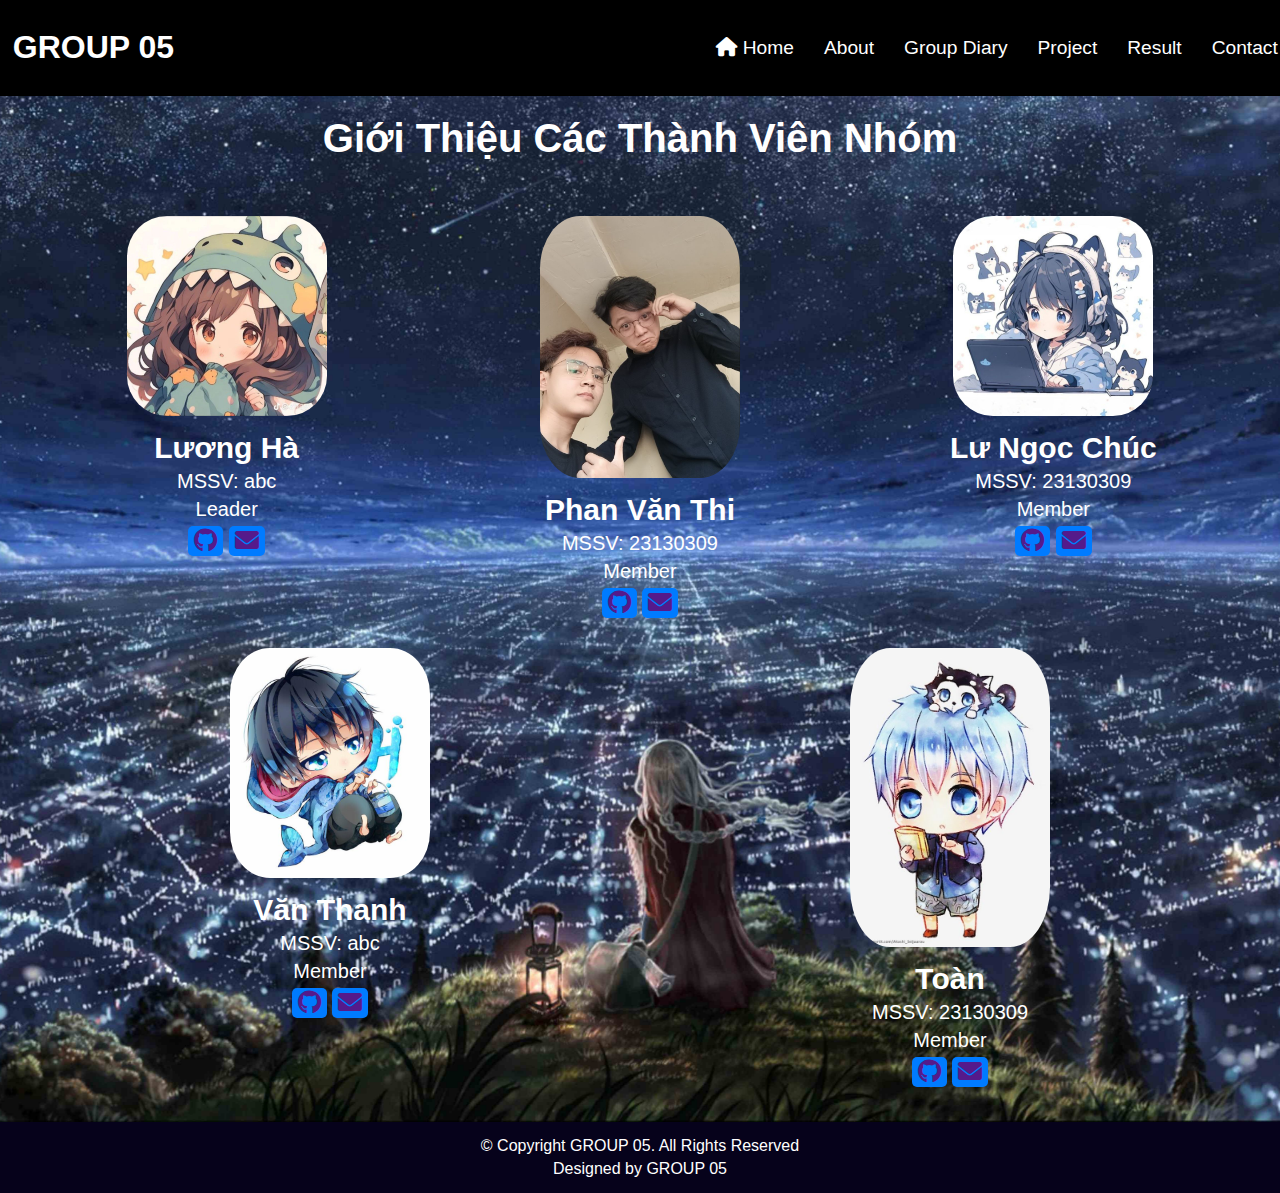
==== about.html @ b3b4147d "edit đường dẫn img" ====
<!DOCTYPE html>
<html lang="en">
<head>
    <meta charset="UTF-8">
    <meta name="viewport" content="width=device-width, initial-scale=1.0">
    <link rel="stylesheet" href="style.css">
    <link rel="stylesheet" href="https://cdnjs.cloudflare.com/ajax/libs/font-awesome/6.0.0-beta3/css/all.min.css">
    <title>About</title>
</head>
<body >
    <header>
        <div class="header" id="header">
         <a href="index.html" class="logo">GROUP 05</a>
 
             <nav id="navbar" class="navbar">
                 <ul>
                   <li><a href="index.html" class="active"><i class="fa-solid fa-house"></i>Home</a></li>
                   <li><a href="about.html" >About</a></li>
                   <li><a href="group-diary.html">Group Diary</a></li>
                   <li><a href="projectRequirment.html" >Project</a></li>
                   <li><a href="result.html" >Result</a></li>
                   <li><a href="contact.html">Contact</a></li>             
                 </ul>
                
               </nav>
 
        </div>
     </header>

    <main >
        
        <section class="background-abo">
            <div><h1 id="h1-abo">Giới Thiệu Các Thành Viên Nhóm</h1></div>
            <div class="container-abo">
                <div class="member">
                    <img src="./img/avatar1.jpg" alt="Ảnh đại điện">
                    <h2>Lương Hà</h5>
                    <p>MSSV: abc</p>
                    <p>Leader</p>
                    <button class="btn-tt"> <a href=""><i class="fa-brands fa-github"></i> </a> </button>
                    <button class="btn-tt"> <a href=""><i class="fa-solid fa-envelope"></i></a> </button>
                </div>
                <div class="member">
                    <img src="./img/thi.jpg" alt="Ảnh đại điện">
                    <h2>Phan Văn Thi</h5>
                    <p>MSSV: 23130309</p>
                    <p>Member</p>
                    <button class="btn-tt"> <a href=""><i class="fa-brands fa-github"></i> </a> </button>
                    <button class="btn-tt"> <a href=""><i class="fa-solid fa-envelope"></i></a> </button>
                </div>
        
                <div class="member">
                    <img src="./img/avatar5jpg.jpg" alt="Ảnh đại điện">
                    <h2>Lư Ngọc Chúc</h5>
                    <p>MSSV: 23130309</p>
                    <p>Member</p>
                    <button class="btn-tt"> <a href=""><i class="fa-brands fa-github"></i> </a> </button>
                    <button class="btn-tt"> <a href=""><i class="fa-solid fa-envelope"></i></a> </button>
                </div>
                        <div class="member">
                    <img src="./img/avatar2.jpg" alt="Ảnh đại điện">
                    <h2>Văn Thanh</h5>
                    <p>MSSV: abc</p>
                    <p>Member</p>
                    <button class="btn-tt"> <a href=""><i class="fa-brands fa-github"></i> </a> </button>
                    <button class="btn-tt"> <a href=""><i class="fa-solid fa-envelope"></i></a> </button>
                </div>
                <div class="member">
                    <img src="./img/avatar3.jpg" alt="Ảnh đại điện">
                    <h2>Toàn</h5>
                    <p>MSSV: 23130309</p>
                    <p>Member</p>
                    <button class="btn-tt"> <a href=""><i class="fa-brands fa-github"></i> </a> </button>
                    <button class="btn-tt"> <a href=""><i class="fa-solid fa-envelope"></i></a> </button>
                </div>
            </div>
        </section>

    </main>

    <footer>
        <p>© Copyright GROUP 05. All Rights Reserved</p>
        <p>Designed by GROUP 05</p>
    </footer>
    
</body>
</html>
---- style.css ----
body{
    margin: 0;
    padding: 0;
    box-sizing: border-box;
    font-family: 'Be Vietnam Pro', sans-serif;
    width: auto;
}

a {
    text-decoration: none;
}



.slider-text {
    text-align: center;
    padding-top: 300px;
}

a {
    text-decoration: none;
}

.background {
    min-height: 100vh;
    background: url('./img/bg.png') no-repeat;
    background-size: cover;
    background-position: center;
}

.slider-text {
    text-align: center;
    padding-top: 300px;
}

.slider-text .sli-title {
    font-size: 70px;
    color: #fffc9c;
    font-style: italic;
}

.slider-text .sli-content {
    font-size: 70px;
    font-family: 'Roboto', sans-serif;
    line-height: 20px;
    position: relative;
    color: #000000;
    padding: 25px;
}

.profileGroup h1 {
    text-align: center;
    padding: 15px;
}



.row {
    display: flex;
    justify-content: space-evenly;
}

.card-img-top {
    object-fit: cover;
    width: 100%;
    height: 300px;
}

.img-top {
    display: flex;
    align-items: center;
    justify-content: space-around;
}

.img-top img {
    width: 300px;
    height: auto;
    padding: 20px;
}

.img-bottom {
    display: flex;
    align-items: center;
    justify-content: space-around;
}

.img-bottom img {
    width: 300px;
    height: auto;
    padding: 20px;
}


h1{
    text-align: center;
}

.sli-btn {
    font-size: 3em;
    padding-top: 50px;

}

ul {
    display:flex;
    justify-content: space-around; /* Căn giữa các mục */
    padding: 0; 
    list-style: none;
    margin-left: 0;
    padding-bottom: 0;
}
li {
    margin: 0 15px; /* Khoảng cách giữa các mục */
}

.navbar a {
    color: #fff; /* Màu chữ cho các liên kết */
    font-size: 1.2rem; /* Kích thước chữ */
}

.header {
    position: fixed;
    top: 0;
    left: 0;
    width: 100%;
    padding: 1.3rem 1%;
    background: rgba(0, 0, 0, .2);
    backdrop-filter: blur(50px);
    display: flex;
    justify-content: space-between;
    align-items: center;
    z-index: 999;
}
#header {
    position: relative;
    background: rgba(0, 0, 0, .1);
    backdrop-filter: blur(50px);
    background-color: #000000;
}
.background-h {
    min-height: 100vh;
    background: url('./img/hci2.jpg') no-repeat;
    background-size: cover;
    background-position: center;
}

.logo {
    font-size: 2rem;
    color: #fff;
    font-weight: 700;
}

.navbar ul li a i {
    margin-right: 5px; /* Khoảng cách giữa icon và chữ */
    color: #fff; /* Màu sắc icon */
}

footer{
    background-color: #06021b; /* Màu nền */
    text-align: center;
    padding: 10px

}

footer p{
    color:white;
}


/* ----------------About------------------- */
.background-abo {
    background-image: url('./img/background-about.jpg'); /* Đường dẫn đến hình ảnh */
    background-size: cover; /* Để hình ảnh phủ toàn bộ trang */
    background-position: center; /* Căn giữa hình ảnh */
    background-repeat: no-repeat; /* Không lặp hình ảnh */
    margin: 0; /* Bỏ margin mặc định của body */
    font-family: Arial, sans-serif; /* Chọn font chữ */

    color: rgb(255, 255, 255);
    font-size: 20px;
}

#h1-abo{
    text-align: center;
    margin: 0;
    padding: 20px;
}
.container-abo {
    display: flex;
    flex-wrap: wrap; /* xuống dòng khi không còn chỗ */
    justify-content: space-around; /* Căn giữa các thành viên */
    padding: 20px;
}

.member {
    text-align: center;
    margin: 15px;
    flex: 0 1 calc(33.33% - 30px); /* Chiếm 1/3 chiều rộng bố cục */
    box-sizing: border-box; /* Đảm bảo padding và margin được tính trong chiều rộng */
}

.member img {
    max-width: 200px ; /*giới hạn chiều rộng tối đa của ảnh*/
    width: 100%; /* Để ảnh chiếm 100% chiều rộng của khối */
    height: auto; /* Giữ tỷ lệ khung hình của ảnh */
    border-radius: 20%; 
}

h2 {
    margin: 10px 0 5px; /* Khoảng cách cho tiêu đề */
}

p {
    margin: 5px 0; /* Khoảng cách cho các đoạn văn */
}

.btn-tt{
    padding: 5px px; /* Tăng padding trên và dưới, bên trái và bên phải */
    font-size: 1.5rem; /* Tăng kích thước chữ */
    border: none; /* Bỏ viền */
    border-radius: 5px; /* Bo tròn góc */
    background-color: #007bff; /* Màu nền */
    cursor: pointer; /* Con trỏ chuột khi hover */
    transition: background-color 0.3s; /* Hiệu ứng chuyển màu nền */
}

/* --------------------Group Diary---------------- */
/* Style the tab */
.tab {
    overflow: hidden;
    border: 1px solid #000000;
    background-color: #f1f1f1;
  }

  /* Style the buttons inside the tab */
  .tab button {
    background-color: inherit;
    float: left;
    border: none;
    outline: none;
    cursor: pointer;
    padding: 14px 16px;
    transition: 0.3s;
    font-size: 17px;
  }
  
  /* Change background color of buttons on hover */
  .tab button:hover {
    background-color: #ddd;
  }
  
  /* Create an active/current tablink class */
  .tab button.active {
    background-color: #ccc;
  }
  
  /* Style the tab content */
  .tabcontent {
    display: none;
    padding: 6px 12px;
    border: 1px solid #ccc;
    border-top: none;
  }

  .tabcontent h3{
    text-align: center;
    font-size: 30px;
    font-family: 'Lucida Sans', 'Lucida Sans Regular', 'Lucida Grande', 'Lucida Sans Unicode', Geneva, Verdana, sans-serif;
  }

  table{
    width:100%; /*chiếm toàn bộ chiều rộng */

    border-collapse: collapse; /* Bỏ khoảng cách giữa các ô */
    margin-top: 20px; /*Khoảng cách từ tiêu đề */
    margin-bottom: 20px;

  }

  th, td{
    border: 2px, solid, #000000;
    padding: 8px; /* Khoảng cách bên trong ô */
    text-align: left; /* Căn trái cho nội dung */
  }

  input[type="text"] {
    width: 100%; /* Chiếm toàn bộ chiều rộng ô */
    padding: 8px; /* Khoảng cách bên trong */
    margin: 0; /* Khoảng cách trên/dưới */
    border-radius: 4px; /* Bo tròn góc */
    box-sizing: border-box; /* Đảm bảo padding và border không làm tăng chiều rộng tổng thể */
}
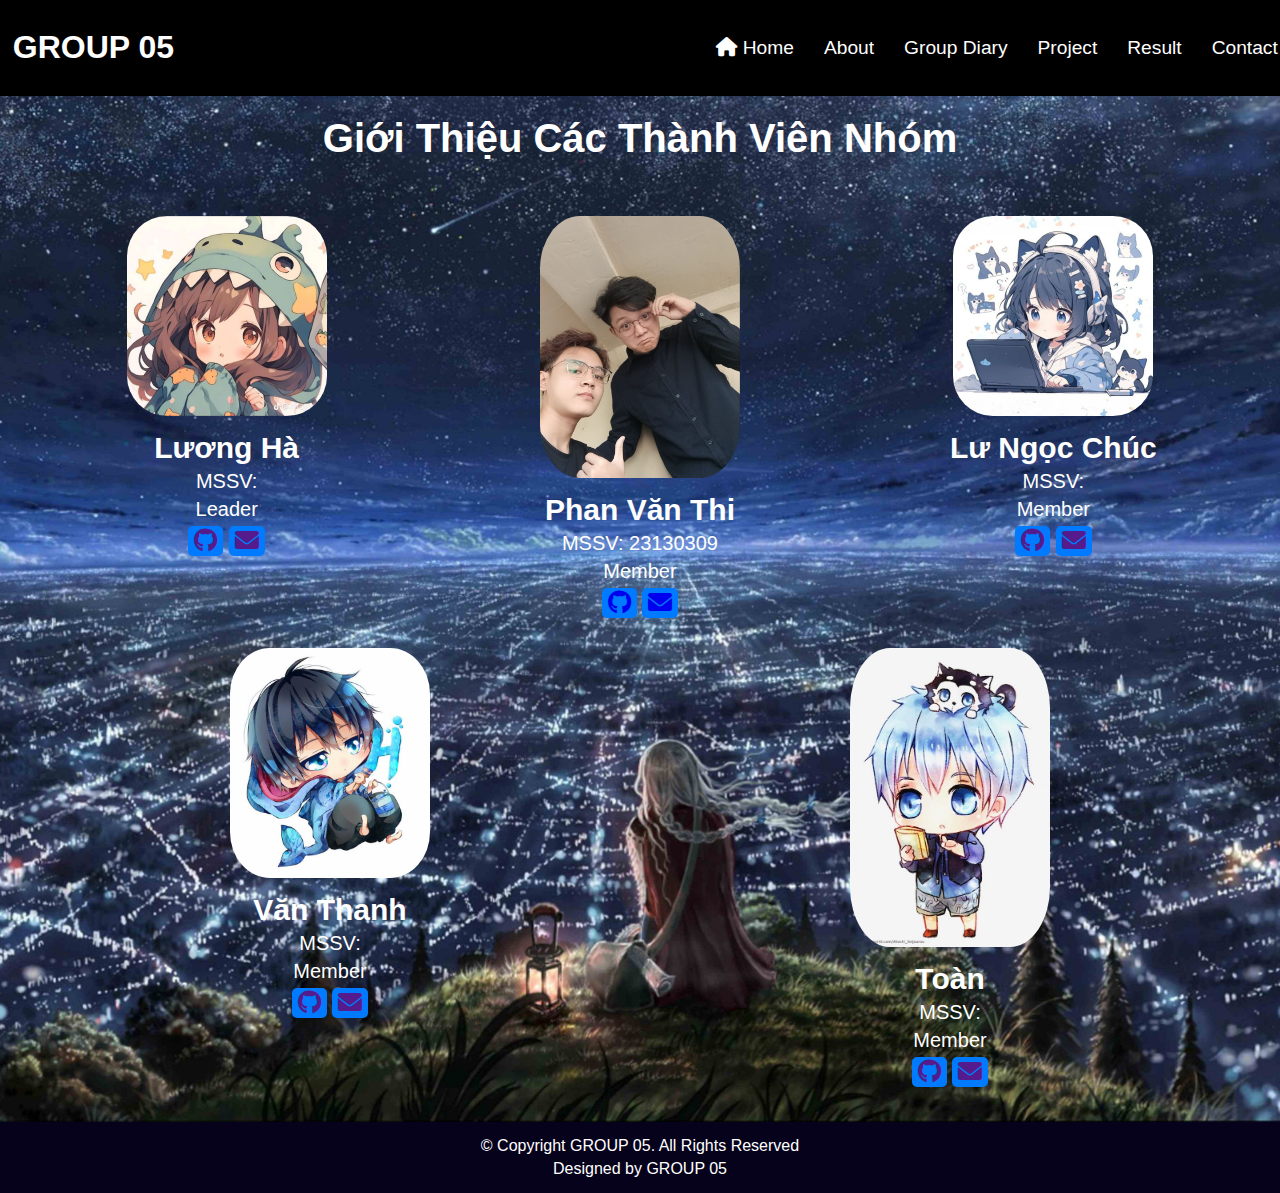
==== commit ff3df17a: "add page Github and email" ====
--- a/about.html
+++ b/about.html
@@ -35,9 +35,9 @@
                 <div class="member">
                     <img src="./img/avatar1.jpg" alt="Ảnh đại điện">
                     <h2>Lương Hà</h5>
-                    <p>MSSV: abc</p>
+                    <p>MSSV: </p>
                     <p>Leader</p>
-                    <button class="btn-tt"> <a href=""><i class="fa-brands fa-github"></i> </a> </button>
+                    <button class="btn-tt"> <a href="" target="_blank"><i class="fa-brands fa-github"></i> </a> </button>
                     <button class="btn-tt"> <a href=""><i class="fa-solid fa-envelope"></i></a> </button>
                 </div>
                 <div class="member">
@@ -45,32 +45,32 @@
                     <h2>Phan Văn Thi</h5>
                     <p>MSSV: 23130309</p>
                     <p>Member</p>
-                    <button class="btn-tt"> <a href=""><i class="fa-brands fa-github"></i> </a> </button>
-                    <button class="btn-tt"> <a href=""><i class="fa-solid fa-envelope"></i></a> </button>
+                    <button class="btn-tt"> <a href="https://thi2301.github.io/23130309_PhanVanThi/" target="_blank" ><i class="fa-brands fa-github"></i> </a> </button>
+                    <button class="btn-tt"> <a href="mailto:23130309@st.hcmuaf.edu.vn"><i class="fa-solid fa-envelope"></i></a> </button>
                 </div>
         
                 <div class="member">
                     <img src="./img/avatar5jpg.jpg" alt="Ảnh đại điện">
                     <h2>Lư Ngọc Chúc</h5>
-                    <p>MSSV: 23130309</p>
+                    <p>MSSV: </p>
                     <p>Member</p>
-                    <button class="btn-tt"> <a href=""><i class="fa-brands fa-github"></i> </a> </button>
+                    <button class="btn-tt"> <a href="" target="_blank"><i class="fa-brands fa-github"></i> </a> </button>
                     <button class="btn-tt"> <a href=""><i class="fa-solid fa-envelope"></i></a> </button>
                 </div>
                         <div class="member">
                     <img src="./img/avatar2.jpg" alt="Ảnh đại điện">
                     <h2>Văn Thanh</h5>
-                    <p>MSSV: abc</p>
+                    <p>MSSV: </p>
                     <p>Member</p>
-                    <button class="btn-tt"> <a href=""><i class="fa-brands fa-github"></i> </a> </button>
+                    <button class="btn-tt"> <a href="" target="_blank"><i class="fa-brands fa-github"></i> </a> </button>
                     <button class="btn-tt"> <a href=""><i class="fa-solid fa-envelope"></i></a> </button>
                 </div>
                 <div class="member">
                     <img src="./img/avatar3.jpg" alt="Ảnh đại điện">
                     <h2>Toàn</h5>
-                    <p>MSSV: 23130309</p>
+                    <p>MSSV: </p>
                     <p>Member</p>
-                    <button class="btn-tt"> <a href=""><i class="fa-brands fa-github"></i> </a> </button>
+                    <button class="btn-tt"> <a href="" target="_blank"><i class="fa-brands fa-github"></i> </a> </button>
                     <button class="btn-tt"> <a href=""><i class="fa-solid fa-envelope"></i></a> </button>
                 </div>
             </div>
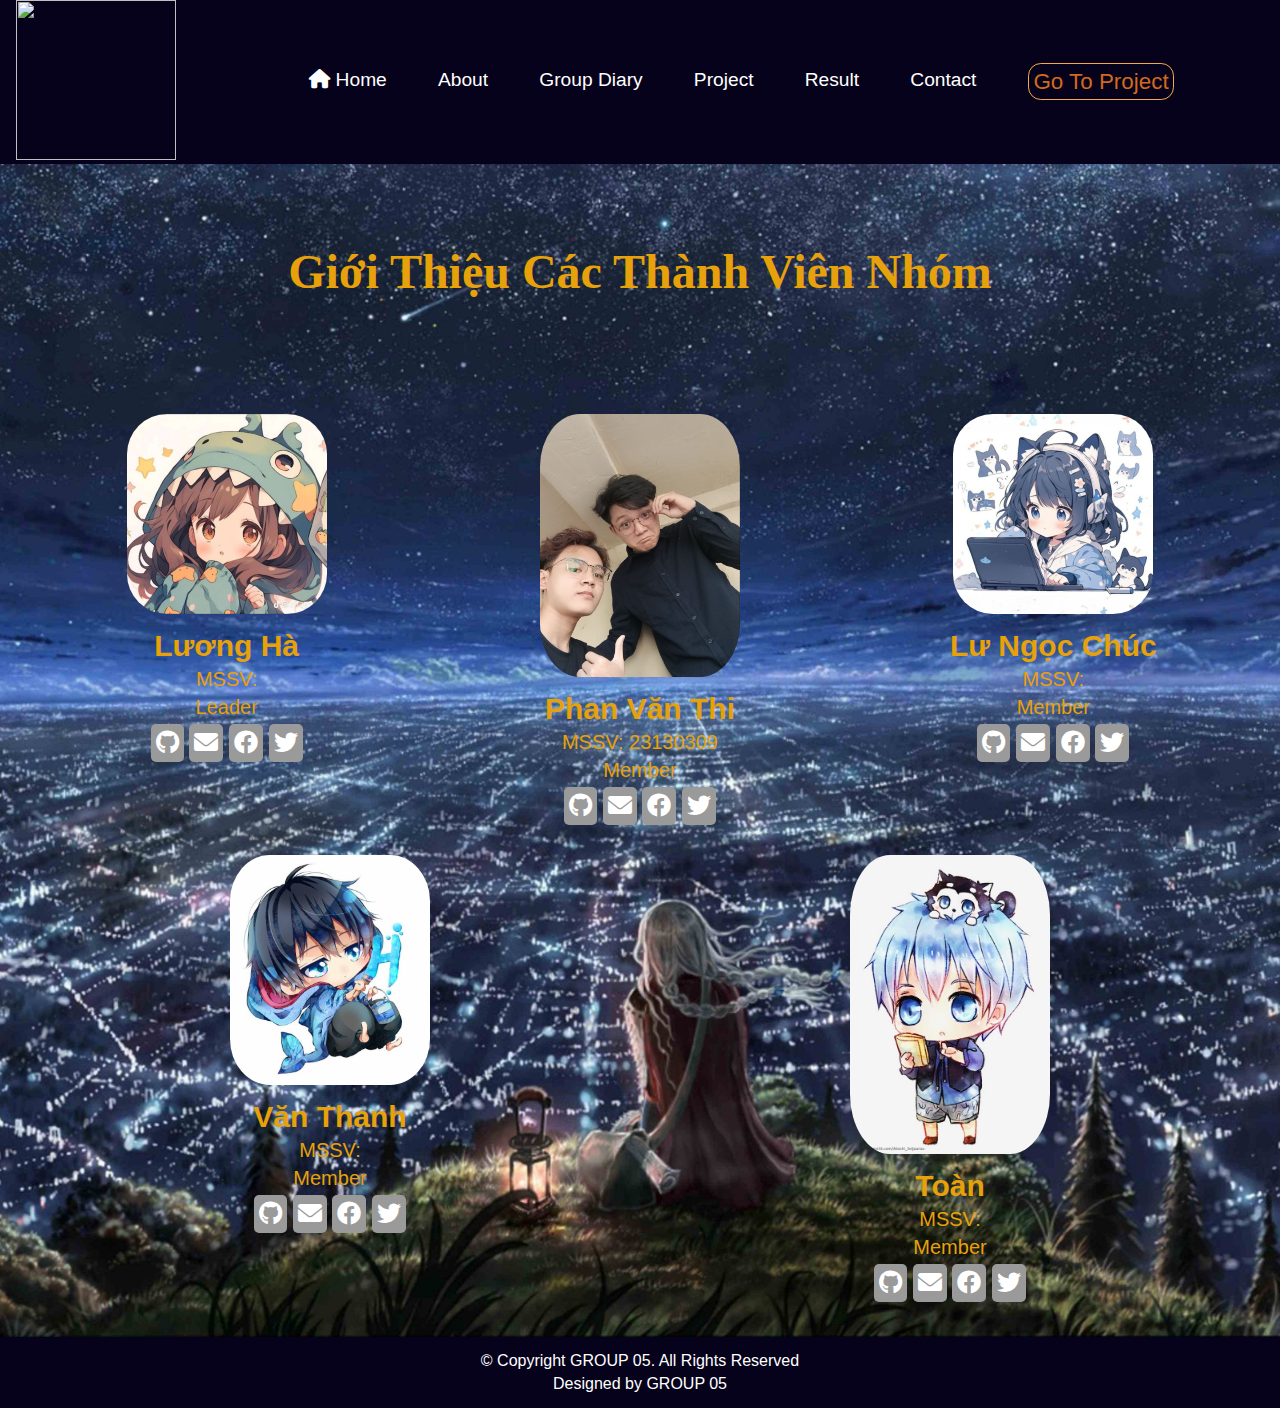
==== commit a266e7d8: "add file project-group.html" ====
--- a/about.html
+++ b/about.html
@@ -10,17 +10,17 @@
 <body >
     <header>
         <div class="header" id="header">
-         <a href="index.html" class="logo">GROUP 05</a>
+            <a href="index.html" class="logo"><img src="./img/Logo-Group.png" alt=""></a>
  
              <nav id="navbar" class="navbar">
                  <ul>
-                   <li><a href="index.html" class="active"><i class="fa-solid fa-house"></i>Home</a></li>
+                   <li><a href="index.html"><i class="fa-solid fa-house"></i>Home</a></li>
                    <li><a href="about.html" >About</a></li>
                    <li><a href="group-diary.html">Group Diary</a></li>
-                   <li><a href="projectRequirment.html" >Project</a></li>
+                   <li><a href="project.html" >Project</a></li>
                    <li><a href="result.html" >Result</a></li>
-                   <li><a href="contact.html">Contact</a></li>             
-                 </ul>
+                   <li><a href="contact.html">Contact</a></li>            
+                   <li><a style="color: chocolate; font-size: 1.4rem;  border: 1px rgb(245, 170, 72) solid;border-radius: 0.8rem; padding: 0.3rem;" href="project-group.html">Go To Project</a></li>                       </ul>
                 
                </nav>
  
@@ -37,16 +37,20 @@
                     <h2>Lương Hà</h5>
                     <p>MSSV: </p>
                     <p>Leader</p>
-                    <button class="btn-tt"> <a href="" target="_blank"><i class="fa-brands fa-github"></i> </a> </button>
-                    <button class="btn-tt"> <a href=""><i class="fa-solid fa-envelope"></i></a> </button>
+                    <button class="btn-tt"> <a href="" target="_blank"><i id="github" class="fa-brands fa-github"></i> </a> </button>
+                    <button class="btn-tt"> <a href=""><i id="email" class="fa-solid fa-envelope"></i></a> </button>
+                    <button class="btn-tt"> <a href=""><i id="facebook" class="fa-brands fa-facebook"></i></i></a> </button>
+                    <button class="btn-tt"> <a href=""><i id="twitter" class="fa-brands fa-twitter"></i></a> </button>
                 </div>
                 <div class="member">
                     <img src="./img/thi.jpg" alt="Ảnh đại điện">
                     <h2>Phan Văn Thi</h5>
                     <p>MSSV: 23130309</p>
                     <p>Member</p>
-                    <button class="btn-tt"> <a href="https://thi2301.github.io/23130309_PhanVanThi/" target="_blank" ><i class="fa-brands fa-github"></i> </a> </button>
-                    <button class="btn-tt"> <a href="mailto:23130309@st.hcmuaf.edu.vn"><i class="fa-solid fa-envelope"></i></a> </button>
+                    <button class="btn-tt"> <a href="https://thi2301.github.io/23130309_PhanVanThi/" target="_blank" ><i id="github" class="fa-brands fa-github"></i> </a> </button>
+                    <button class="btn-tt"> <a href="mailto:23130309@st.hcmuaf.edu.vn"><i id="email" class="fa-solid fa-envelope"></i></a> </button>
+                    <button class="btn-tt"> <a href=""><i id="facebook" class="fa-brands fa-facebook"></i></i></a> </button>
+                    <button class="btn-tt"> <a href=""><i id="twitter" class="fa-brands fa-twitter"></i></a> </button>
                 </div>
         
                 <div class="member">
@@ -54,24 +58,31 @@
                     <h2>Lư Ngọc Chúc</h5>
                     <p>MSSV: </p>
                     <p>Member</p>
-                    <button class="btn-tt"> <a href="" target="_blank"><i class="fa-brands fa-github"></i> </a> </button>
-                    <button class="btn-tt"> <a href=""><i class="fa-solid fa-envelope"></i></a> </button>
+                    <button class="btn-tt"> <a href="" target="_blank"><i id="github" class="fa-brands fa-github"></i> </a> </button>
+                    <button class="btn-tt"> <a href=""><i id="email" class="fa-solid fa-envelope"></i></a> </button>
+                    <button class="btn-tt"> <a href=""><i id="facebook" class="fa-brands fa-facebook"></i></i></a> </button>
+                    <button class="btn-tt"> <a href=""><i id="twitter" class="fa-brands fa-twitter"></i></a> </button>
                 </div>
                         <div class="member">
                     <img src="./img/avatar2.jpg" alt="Ảnh đại điện">
                     <h2>Văn Thanh</h5>
                     <p>MSSV: </p>
                     <p>Member</p>
-                    <button class="btn-tt"> <a href="" target="_blank"><i class="fa-brands fa-github"></i> </a> </button>
-                    <button class="btn-tt"> <a href=""><i class="fa-solid fa-envelope"></i></a> </button>
+                    <button class="btn-tt"> <a href="" target="_blank"><i id="github" class="fa-brands fa-github"></i> </a> </button>
+                    <button class="btn-tt"> <a href=""><i id="email" class="fa-solid fa-envelope"></i></a> </button>
+                    <button class="btn-tt"> <a href=""><i id="facebook" class="fa-brands fa-facebook"></i></i></a> </button>
+                    <button class="btn-tt"> <a href=""><i id="twitter" class="fa-brands fa-twitter"></i></a> </button>
                 </div>
                 <div class="member">
                     <img src="./img/avatar3.jpg" alt="Ảnh đại điện">
                     <h2>Toàn</h5>
                     <p>MSSV: </p>
                     <p>Member</p>
-                    <button class="btn-tt"> <a href="" target="_blank"><i class="fa-brands fa-github"></i> </a> </button>
-                    <button class="btn-tt"> <a href=""><i class="fa-solid fa-envelope"></i></a> </button>
+                    <button class="btn-tt"> <a href="" target="_blank"><i id="github" class="fa-brands fa-github"></i> </a> </button>
+                    <button class="btn-tt"> <a href=""><i id="email" class="fa-solid fa-envelope"></i></a> </button>
+                    <button class="btn-tt"> <a href=""><i id="facebook" class="fa-brands fa-facebook"></i></i></a> </button>
+                    <button class="btn-tt"> <a href=""><i id="twitter" class="fa-brands fa-twitter"></i></a> </button>
+
                 </div>
             </div>
         </section>
--- a/style.css
+++ b/style.css
@@ -7,116 +7,49 @@
     width: auto;
 }
 
-a {
-    text-decoration: none;
-}
-
-
-
-.slider-text {
-    text-align: center;
-    padding-top: 300px;
-}
-
-a {
-    text-decoration: none;
-}
-
-.background {
-    min-height: 100vh;
-    background: url('./img/bg.png') no-repeat;
-    background-size: cover;
-    background-position: center;
-}
-
-.slider-text {
-    text-align: center;
-    padding-top: 300px;
-}
-
-.slider-text .sli-title {
-    font-size: 70px;
-    color: #fffc9c;
-    font-style: italic;
-}
-
-.slider-text .sli-content {
-    font-size: 70px;
-    font-family: 'Roboto', sans-serif;
-    line-height: 20px;
-    position: relative;
-    color: #000000;
-    padding: 25px;
-}
-
-.profileGroup h1 {
-    text-align: center;
-    padding: 15px;
-}
-
-
-
-.row {
-    display: flex;
-    justify-content: space-evenly;
-}
-
-.card-img-top {
-    object-fit: cover;
-    width: 100%;
-    height: 300px;
-}
-
-.img-top {
-    display: flex;
-    align-items: center;
-    justify-content: space-around;
-}
-
-.img-top img {
-    width: 300px;
-    height: auto;
-    padding: 20px;
-}
-
-.img-bottom {
-    display: flex;
-    align-items: center;
-    justify-content: space-around;
-}
-
-.img-bottom img {
-    width: 300px;
-    height: auto;
-    padding: 20px;
-}
-
-
-h1{
-    text-align: center;
-}
-
-.sli-btn {
-    font-size: 3em;
-    padding-top: 50px;
-
-}
+.background-h{
+    margin: 0;
+}
+.content-home{
+    text-align: center;
+    padding: 2.5rem;
+    margin: 0;
+    font-size: 2.5rem;
+    padding: 5rem;
+}
+.content-home h1, p{
+    font-family: 'Franklin Gothic Medium', 'Arial Narrow', Arial, sans-serif;
+}
+
+
 
 ul {
     display:flex;
     justify-content: space-around; /* Căn giữa các mục */
     padding: 0; 
+    padding-right: 5rem;
     list-style: none;
     margin-left: 0;
     padding-bottom: 0;
 }
 li {
-    margin: 0 15px; /* Khoảng cách giữa các mục */
-}
-
-.navbar a {
+    margin: 0 1.2rem; /* Khoảng cách giữa các mục */
+
+}
+.navbar ul li a{
+    text-decoration: none;
     color: #fff; /* Màu chữ cho các liên kết */
     font-size: 1.2rem; /* Kích thước chữ */
+    margin: 0 0.4rem;
+}
+
+.navbar ul li a:hover{
+    font-size: 1.5rem;
+    padding: 0.4rem;
+    background-color: burlywood;
+    transition: all 0.3s; /* Thêm hiệu ứng chuyển màu */
+    border: 1px rgb(245, 170, 72) solid;
+    border-radius: 1rem;
 }
 
 .header {
@@ -125,35 +58,95 @@
     left: 0;
     width: 100%;
     padding: 1.3rem 1%;
-    background: rgba(0, 0, 0, .2);
     backdrop-filter: blur(50px);
     display: flex;
     justify-content: space-between;
     align-items: center;
     z-index: 999;
+    padding: 0;
 }
 #header {
     position: relative;
-    background: rgba(0, 0, 0, .1);
+    background: #06021b;
     backdrop-filter: blur(50px);
-    background-color: #000000;
+    background-color: #06021b;
 }
 .background-h {
     min-height: 100vh;
-    background: url('./img/hci2.jpg') no-repeat;
+    background: url('./img/background-h.jpg') no-repeat;
     background-size: cover;
     background-position: center;
 }
 
-.logo {
-    font-size: 2rem;
+
+
+.logo img{
+    /* font-size: 2rem;
     color: #fff;
-    font-weight: 700;
+    font-weight: 700; */
+    width: 10rem;
+    height: 10rem;
+    margin: 0 1rem;
+    
 }
 
 .navbar ul li a i {
     margin-right: 5px; /* Khoảng cách giữa icon và chữ */
     color: #fff; /* Màu sắc icon */
+}
+
+
+/* -----------CSS Slideshow ---------- */
+.slideshow-container {
+    position: relative;
+    max-width: 600px; /* Chiều rộng tối đa của slideshow */
+    margin: auto; /* Căn giữa slideshow */
+    overflow: hidden; /* Ẩn phần tràn */
+    padding-top: 2.3rem;
+}
+
+.slide {
+    display: none; /* Ẩn tất cả các slide */
+    /* width: 50%;  */
+    height: 50%; /* Giảm chiều cao của slideshow */
+    
+}
+.slide-all{
+    display: flex; /* Sử dụng Flexbox */
+    transition: transform 0.5s ease; /* Hiệu ứng chuyển động */
+
+}
+
+.slide p{
+    font-family: 'Segoe UI', Tahoma, Geneva, Verdana, sans-serif;
+}
+
+.slide p i{
+    color: coral;
+}
+
+.active {
+    display: block; /* Hiển thị slide hiện tại */
+}
+
+.dots {
+    text-align: center;
+    padding: 20px;
+}
+
+.dot {
+    cursor: pointer;
+    height: 15px;
+    width: 15px;
+    margin: 0 2px;
+    background-color: #bbb;
+    border-radius: 50%;
+    display: inline-block;
+    transition: background-color 0.6s ease;
+}
+
+.active-dot {
+    background-color: #717171;
 }
 
 footer{
@@ -175,16 +168,18 @@
     background-position: center; /* Căn giữa hình ảnh */
     background-repeat: no-repeat; /* Không lặp hình ảnh */
     margin: 0; /* Bỏ margin mặc định của body */
-    font-family: Arial, sans-serif; /* Chọn font chữ */
-
-    color: rgb(255, 255, 255);
+    color: rgb(231, 161, 10);
     font-size: 20px;
+
 }
 
 #h1-abo{
+    font-size: 3rem;
+    padding: 5rem 0;
     text-align: center;
     margin: 0;
-    padding: 20px;
+    /* padding: 20px; */
+    font-family: Cambria, Cochin, Georgia, Times, 'Times New Roman', serif;
 }
 .container-abo {
     display: flex;
@@ -200,6 +195,10 @@
     box-sizing: border-box; /* Đảm bảo padding và margin được tính trong chiều rộng */
 }
 
+.member h2, p{
+    font-family: Verdana, Geneva, Tahoma, sans-serif;
+}
+
 .member img {
     max-width: 200px ; /*giới hạn chiều rộng tối đa của ảnh*/
     width: 100%; /* Để ảnh chiếm 100% chiều rộng của khối */
@@ -216,13 +215,51 @@
 }
 
 .btn-tt{
-    padding: 5px px; /* Tăng padding trên và dưới, bên trái và bên phải */
+    padding: 5px 5px; /* Tăng padding trên và dưới, bên trái và bên phải */
     font-size: 1.5rem; /* Tăng kích thước chữ */
     border: none; /* Bỏ viền */
     border-radius: 5px; /* Bo tròn góc */
-    background-color: #007bff; /* Màu nền */
+    background-color: #9a9a9a; /* Màu nền */
     cursor: pointer; /* Con trỏ chuột khi hover */
     transition: background-color 0.3s; /* Hiệu ứng chuyển màu nền */
+}
+
+#github{
+   color: white;
+}
+#github:hover{
+    color: #06021b;
+    background-color: #9a9a9a;
+    padding: 5px 5px;
+    transition: all 0.3s;
+}
+#email{
+    color: white;
+}
+#email:hover{
+    color: #06021b;
+    background-color: #9a9a9a;
+    padding: 5px 5px;
+    transition: all 0.3s;
+}
+
+#facebook{
+    color: white;
+}
+#facebook:hover{
+    color: rgb(76, 76, 244);
+    background-color: #9a9a9a;
+    padding: 5px 5px;
+    transition: all 0.3s;
+}
+#twitter{
+    color: white;
+}
+#twitter:hover{
+    color: rgb(72, 72, 255);
+    background-color: #9a9a9a;
+    padding: 5px 5px;
+    transition: all 0.3s;
 }
 
 /* --------------------Group Diary---------------- */
@@ -290,4 +327,73 @@
     margin: 0; /* Khoảng cách trên/dưới */
     border-radius: 4px; /* Bo tròn góc */
     box-sizing: border-box; /* Đảm bảo padding và border không làm tăng chiều rộng tổng thể */
-}+}
+
+/* ---------------CSS Project---------------- */
+/* Style the tab */
+.tab {
+    overflow: hidden;
+    border: 1px solid #ccc;
+    background-color: #f1f1f1;
+    display: flex;
+    justify-content: center;
+    padding: 1.5rem;
+  }
+
+  .tablinks{
+    margin: 0 2rem;
+
+  }
+  
+  /* Style the buttons that are used to open the tab content */
+  .tab button {
+    background-color: inherit;
+    float: left;
+    border: none;
+    outline: none;
+    cursor: pointer;
+    padding: 14px 16px;
+    transition: 0.3s;
+    padding: 1rem;
+
+    border: 1px rgb(142, 142, 142) solid;
+    border-radius: 1rem;
+  }
+  .tab button:hover{
+    background-color: burlywood;
+    transition: background-color 0.3s; /* Thêm hiệu ứng chuyển màu */
+    border: 1px rgb(245, 170, 72) solid;
+    border-radius: 1rem;
+    padding: 1.3rem;
+  }
+  
+  /* Change background color of buttons on hover */
+  .tab button:hover {
+    background-color: #ddd;
+  }
+  
+  /* Create an active/current tablink class */
+  .tab button.active {
+    background-color: #ccc;
+  }
+  
+  /* Style the tab content */
+  .tabcontent {
+    display: none;
+    padding: 6px 12px;
+    border: 1px solid #ccc;
+    border-top: none;
+  }
+
+  .table-requirement{
+    padding-bottom: 2rem;
+  }
+
+  .table-requirement table{
+    width: 70vw;
+    margin:auto;
+    
+  }
+  .table-requirement th{
+    text-align: center;
+  }
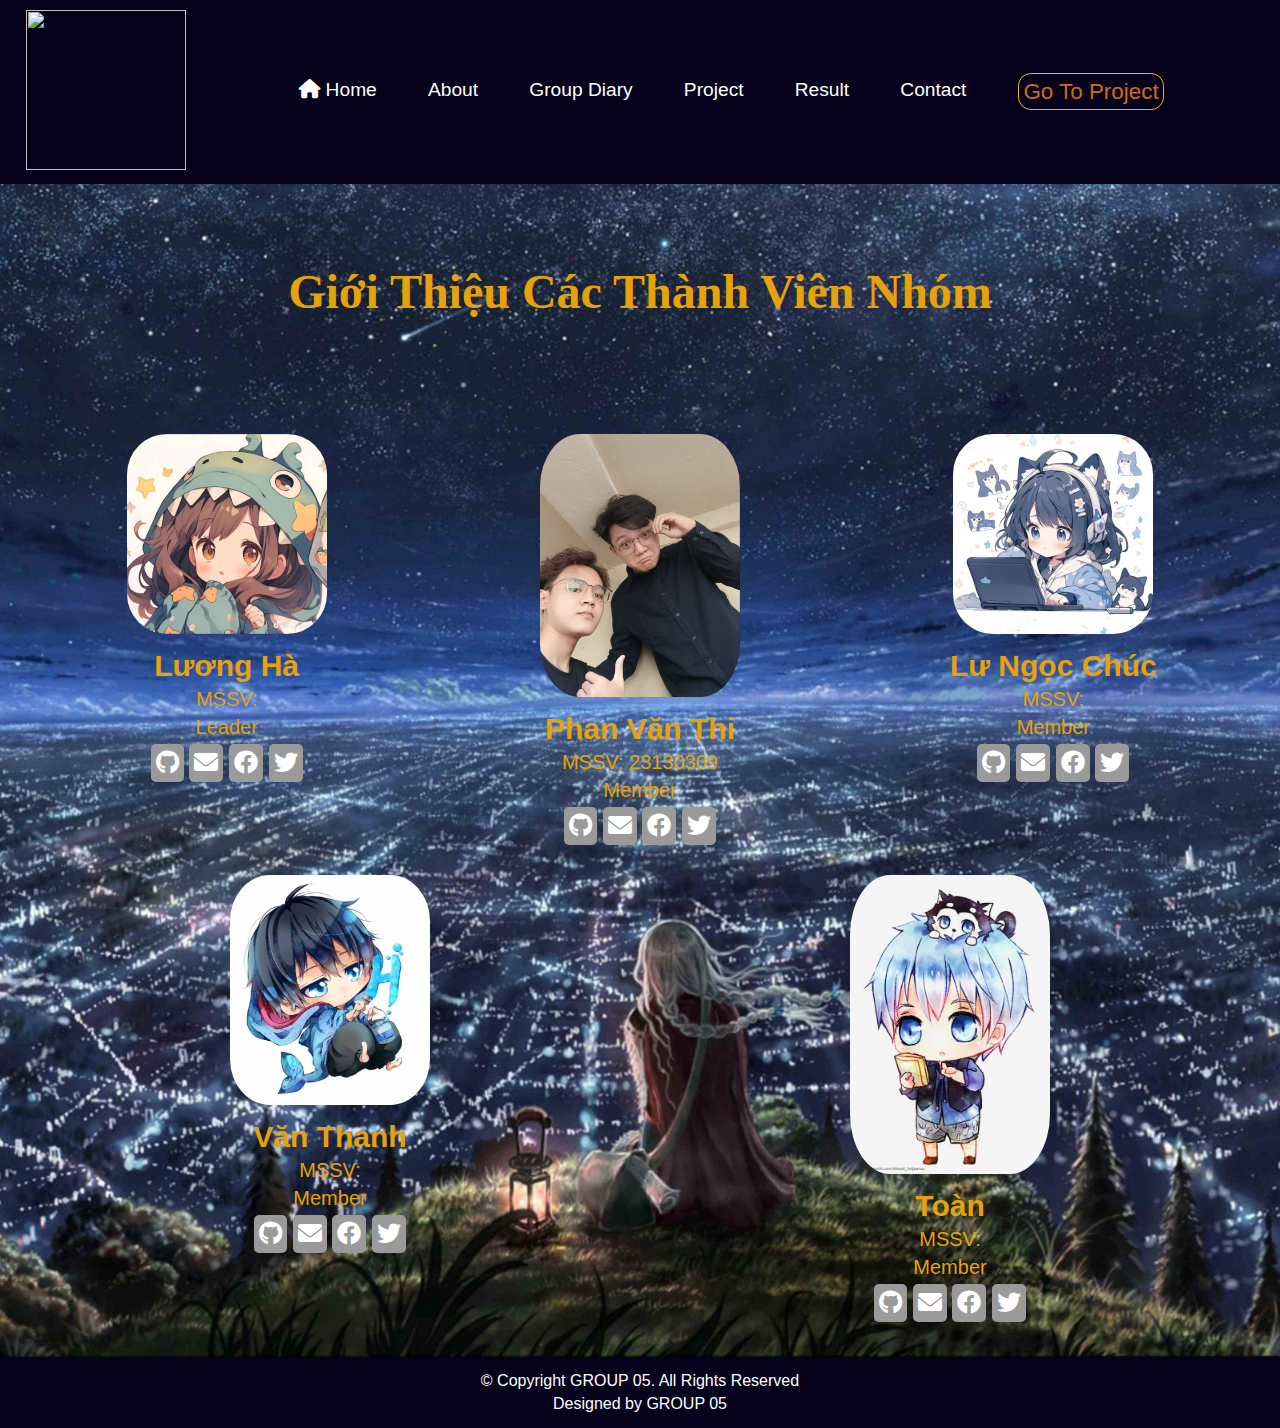
==== commit ca794d78: "Update code" ====
--- a/about.html
+++ b/about.html
@@ -20,7 +20,8 @@
                    <li><a href="project.html" >Project</a></li>
                    <li><a href="result.html" >Result</a></li>
                    <li><a href="contact.html">Contact</a></li>            
-                   <li><a style="color: chocolate; font-size: 1.4rem;  border: 1px rgb(245, 170, 72) solid;border-radius: 0.8rem; padding: 0.3rem;" href="project-group.html">Go To Project</a></li>                       </ul>
+                   <li><a style="color: chocolate; font-size: 1.4rem;  border: 1px rgb(245, 170, 72) solid;border-radius: 0.8rem; padding: 0.3rem;" href="./Project-group/project-group.html" target="_blank">Go To Project</a></li>   
+                </ul>
                 
                </nav>
  
--- a/style.css
+++ b/style.css
@@ -397,3 +397,129 @@
   .table-requirement th{
     text-align: center;
   }
+
+  /* nút web project*/
+  body {
+    font-family: Arial, sans-serif;
+}
+
+header {
+    background-color: #06021b;
+    color: white;
+    padding: 10px;
+    text-align: center;
+}
+
+.tab {
+    margin: 20px 0;
+}
+
+/* Nút Web Project */
+.tablinks {
+    background-color: #f39c12; /* Màu nền */
+    color: rgb(14, 13, 13); /* Màu chữ */
+    padding: 15px 25px; /* Padding cho nút */
+    margin-right: 10px; /* Khoảng cách giữa các nút */
+    border: none; /* Bỏ viền */
+    border-radius: 5px; /* Bo tròn góc */
+    font-size: 16px; /* Kích thước chữ */
+    cursor: pointer; /* Hiển thị con trỏ khi hover */
+    transition: background-color 0.3s, transform 0.3s; /* Hiệu ứng chuyển màu và phóng to */
+    box-shadow: 0 4px 8px rgba(0, 0, 0, 0.2); /* Bóng đổ */
+}
+
+.tablinks:hover {
+    background-color: #4997b0; /* Màu nền khi hover */
+    transform: translateY(-2px); /* Di chuyển nhẹ lên trên khi hover */
+}
+
+.tabcontent {
+    margin: 20px;
+}
+
+.projectTabContent {
+    margin-top: 15px;
+    border: 1px solid #ccc;
+    padding: 10px;
+}
+
+/* Bảng đối tác khiếu nại*/
+table {
+    width: 100%; /* Chiếm toàn bộ chiều rộng */
+    border-collapse: collapse; /* Bỏ khoảng cách giữa các ô */
+    margin-top: 20px; /* Khoảng cách từ tiêu đề */
+}
+
+th, td {
+    border: 1px solid #ccc; /* Đường viền cho ô */
+    padding: 10px; /* Khoảng cách bên trong ô */
+    text-align: left; /* Căn trái cho nội dung */
+}
+
+th {
+    background-color: #f2f2f2; /* Màu nền cho tiêu đề bảng */
+    font-weight: bold; /* In đậm tiêu đề */
+}
+
+/* css log in và sign up*/
+
+
+label {
+    margin-bottom: 5px; /* Khoảng cách giữa label và input */
+}
+
+input[type="text"], input[type="password "], input[type="email"] {
+    padding: 10px; /* Padding cho ô input */
+    margin-bottom: 15px; /* Khoảng cách giữa các ô input */
+    border: 1px solid #ccc; /* Đường viền cho ô input */
+    border-radius: 4px; /* Bo tròn góc cho ô input */
+}
+
+button {
+    padding: 10px; /* Padding cho nút */
+    background-color: #4CAF50; /* Màu nền cho nút */
+    color: white; /* Màu chữ cho nút */
+    border: none; /* Không có đường viền */
+    border-radius: 4px; /* Bo tròn góc cho nút */
+    cursor: pointer; /* Con trỏ khi di chuột qua nút */
+}
+
+button:hover {
+    background-color: #45a049; /* Màu nền khi di chuột qua nút */
+}
+
+/* css log in sign up*/
+form {
+    display: flex;
+    flex-direction: column; /* Sắp xếp các phần tử theo chiều dọc */
+    max-width: 400px; /* Chiều rộng tối đa của form */
+    margin: auto; /* Căn giữa form */
+    padding: 20px; /* Padding cho form */
+    border: 1px solid #ccc; /* Đường viền cho form */
+    border-radius: 5px; /* Bo tròn góc cho form */
+    background-color: #f9f9f9; /* Màu nền cho form */
+}
+
+label {
+    margin-bottom: 5px; /* Khoảng cách giữa label và input */
+}
+
+input[type="text"], input[type="password "], input[type="email"] {
+    padding: 10px; /* Padding cho ô input */
+    margin-bottom: 15px; /* Khoảng cách giữa các ô input */
+    border: 1px solid #ccc; /* Đường viền cho ô input */
+    border-radius: 4px; /* Bo tròn góc cho ô input */
+}
+
+button {
+    padding: 10px; /* Padding cho nút */
+    background-color: #4CAF50; /* Màu nền cho nút */
+    color: white; /* Màu chữ cho nút */
+    border: none; /* Không có đường viền */
+    border-radius: 4px; /* Bo tròn góc cho nút */
+    cursor: pointer; /* Con trỏ khi di chuột qua nút */
+}
+
+button:hover {
+    background-color: #45a049; /* Màu nền khi di chuột qua nút */
+}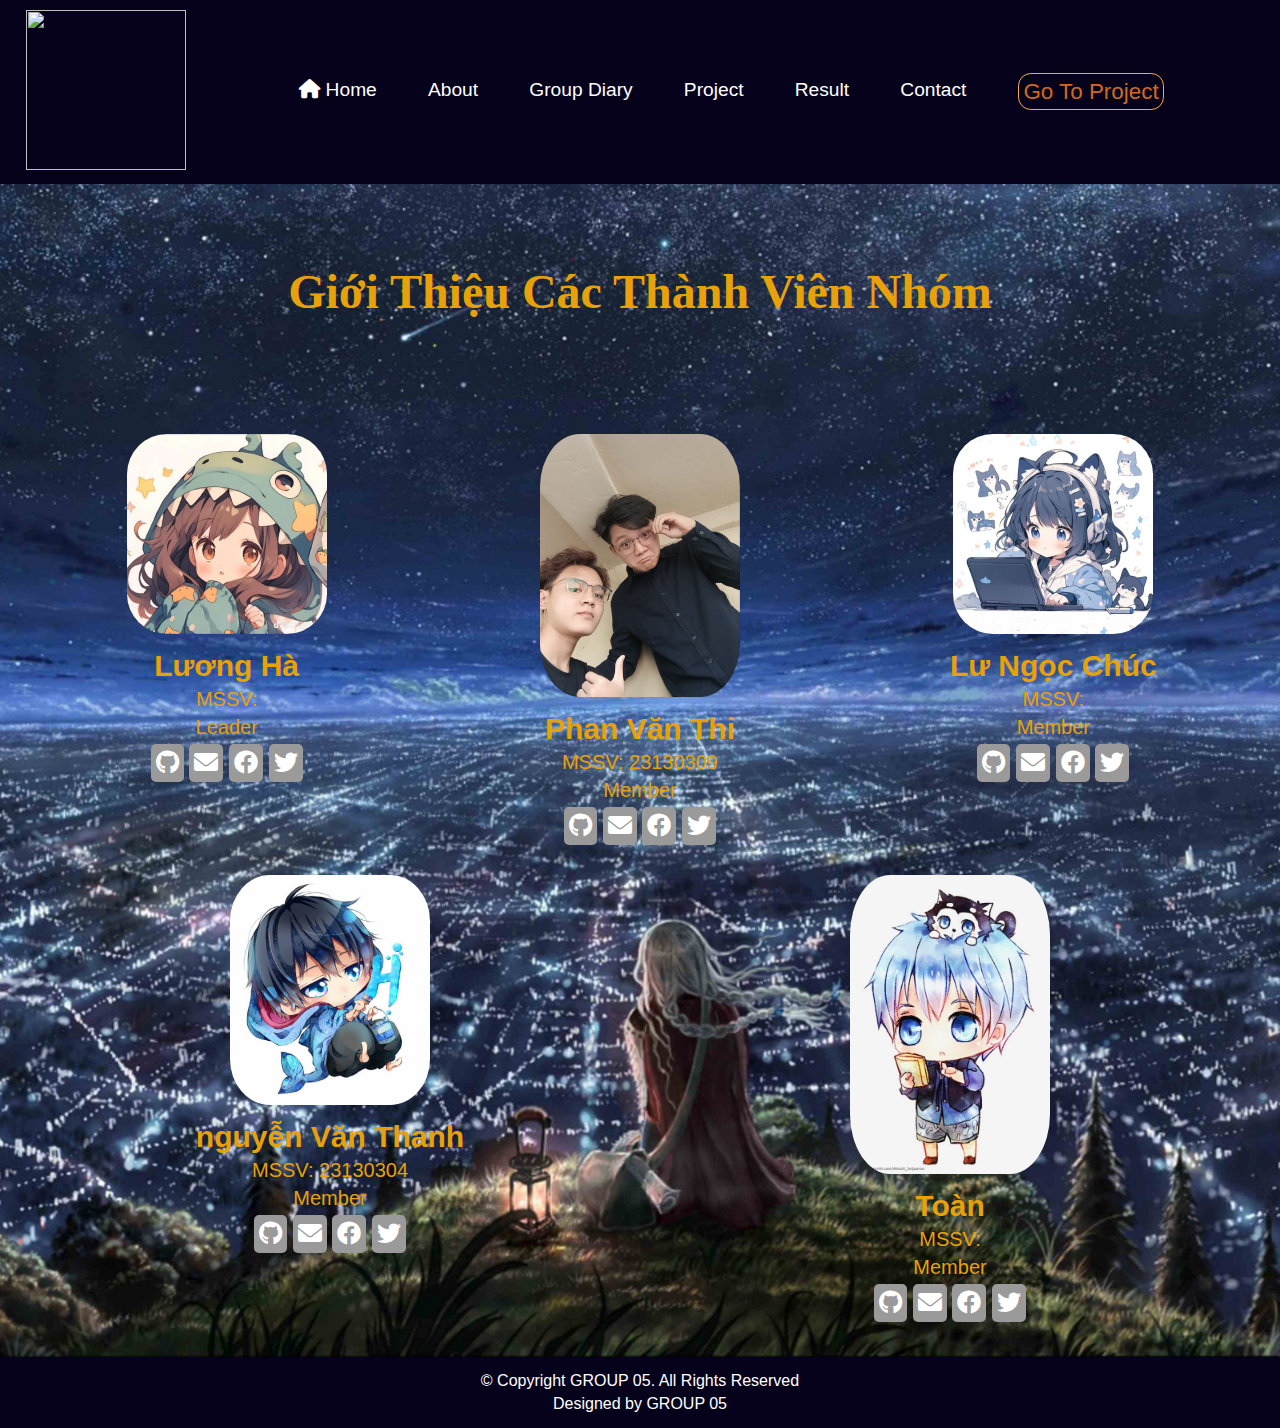
==== commit 1f6b2bc3: "Update about.html" ====
--- a/about.html
+++ b/about.html
@@ -66,10 +66,10 @@
                 </div>
                         <div class="member">
                     <img src="./img/avatar2.jpg" alt="Ảnh đại điện">
-                    <h2>Văn Thanh</h5>
-                    <p>MSSV: </p>
+                    <h2>nguyễn Văn Thanh</h5>
+                    <p>MSSV: 23130304</p>
                     <p>Member</p>
-                    <button class="btn-tt"> <a href="" target="_blank"><i id="github" class="fa-brands fa-github"></i> </a> </button>
+                    <button class="btn-tt"> <a href="https://thanh1298.github.io/website/" target="_blank"><i id="github" class="fa-brands fa-github"></i> </a> </button>
                     <button class="btn-tt"> <a href=""><i id="email" class="fa-solid fa-envelope"></i></a> </button>
                     <button class="btn-tt"> <a href=""><i id="facebook" class="fa-brands fa-facebook"></i></i></a> </button>
                     <button class="btn-tt"> <a href=""><i id="twitter" class="fa-brands fa-twitter"></i></a> </button>
@@ -96,4 +96,4 @@
     </footer>
     
 </body>
-</html>+</html>
--- a/style.css
+++ b/style.css
@@ -37,19 +37,45 @@
 
 }
 .navbar ul li a{
+    position: relative;
     text-decoration: none;
     color: #fff; /* Màu chữ cho các liên kết */
     font-size: 1.2rem; /* Kích thước chữ */
     margin: 0 0.4rem;
 }
 
+.navbar ul li:nth-child(-n+6) a::after{
+    position: absolute;
+    content: '';
+    left: 0;
+    bottom: -6px;
+    width: 100%;
+    height: 2px;
+    background-color: coral;
+    border-radius: .5rem;
+    transition: .5s;
+    transform: scale(0);
+}
+
+.navbar ul li a:hover::after{
+    transform: scale(1);
+}
+
 .navbar ul li a:hover{
-    font-size: 1.5rem;
-    padding: 0.4rem;
-    background-color: burlywood;
-    transition: all 0.3s; /* Thêm hiệu ứng chuyển màu */
-    border: 1px rgb(245, 170, 72) solid;
-    border-radius: 1rem;
+    color: coral;
+}
+
+.navbar ul li a:hover i{
+    color: coral;
+}
+
+.navbar ul li a.active{
+    color: coral;
+}
+
+.navbar ul li:nth-child(7) a:hover{
+    background-color: rgb(239, 225, 225);
+    transition: .5s;
 }
 
 .header {
@@ -522,4 +548,415 @@
 
 button:hover {
     background-color: #45a049; /* Màu nền khi di chuột qua nút */
-}+}
+
+form {
+    display: flex;
+    flex-direction: column; /* Sắp xếp các phần tử theo chiều dọc */
+    max-width: 400px; /* Chiều rộng tối đa của form */
+    margin: auto; /* Căn giữa form */
+    padding: 20px; /* Padding cho form */
+    border: 1px solid #ccc; /* Đường viền cho form */
+    border-radius: 5px; /* Bo tròn góc cho form */
+    background-color: #f9f9f9; /* Màu nền cho form */
+}
+
+textarea {
+    resize: vertical; /* Cho phép thay đổi kích thước theo chiều dọc */
+}
+label {
+    margin-bottom: 5px; /* Khoảng cách giữa label và input */
+}
+
+input[type="text"], input[type="email"], input[type="password"] {
+    padding: 10px; /* Padding cho ô input */
+    margin-bottom: 15px; /* Khoảng cách giữa các ô input */
+    border: 1px solid #ccc; /* Đường viền cho ô input */
+    border-radius: 4px; /* Bo tròn góc cho ô input */
+    width: 100%; /* Chiếm toàn bộ chiều rộng ô */
+    box-sizing: border-box; /* Đảm bảo padding và border không làm tăng chiều rộng tổng thể */
+}
+
+textarea {
+    padding: 10px; /* Padding cho ô textarea */
+    margin-bottom: 15px; /* Khoảng cách giữa các ô textarea */
+    border: 1px solid #ccc; /* Đường viền cho ô textarea */
+    border-radius: 4px; /* Bo tròn góc cho ô textarea */
+    width: 100%; /* Chiếm toàn bộ chiều rộng ô */
+    box-sizing: border-box; /* Đảm bảo padding và border không làm tăng chiều rộng tổng thể */
+    resize: vertical; /* Cho phép thay đổi kích thước theo chiều dọc */
+}
+.search-input {
+    width: 100%; /* Chiều rộng 100% */
+    max-width: 300px; /* Chiều rộng tối đa */
+    padding: 8px; /* Padding bên trong */
+    margin-bottom: 20px; /* Khoảng cách dưới cùng */
+    border: 1px solid #ccc; /* Đường viền */
+    border-radius: 4px; /* Bo tròn các góc */
+    font-size: 14px; /* Kích thước chữ */
+    box-shadow: 0 2px 5px rgba(0, 0, 0, 0.1); /* Đổ bóng nhẹ */
+}
+.filterType { border-color: #66afe9; /* Đổi màu viền khi có focus */
+    outline: none; /* Ẩn outline mặc định */
+    box-shadow: 0 0 5px rgba(102, 175, 233, 0.5); /* Đổ bóng khi focus */
+}
+.search-input:focus {
+    border-color: #66afe9; /* Đổi màu viền khi có focus */
+    outline: none; /* Ẩn outline mặc định */
+    box-shadow: 0 0 5px rgba(102, 175, 233, 0.5); /* Đổ bóng khi focus */
+}
+/* Định dạng cho phần Đối Tác */
+.projectTabContent {
+    padding: 20px;
+    background-color: #f9f9f9; /* Màu nền nhẹ */
+    border-radius: 8px; /* Bo góc cho khung */
+    box-shadow: 0 2px 5px rgba(0, 0, 0, 0.1); /* Đổ bóng nhẹ */
+}
+
+/* Định dạng cho tiêu đề */
+.projectTabContent h4 {
+    font-size: 24px;
+    color: #333; /* Màu chữ tối */
+    margin-bottom: 20px; /* Khoảng cách dưới tiêu đề */
+}
+
+/* Định dạng cho các nhãn */
+.projectTabContent label {
+    display: block; /* Hiển thị dưới dạng khối */
+    margin-bottom: 5px; /* Khoảng cách dưới nhãn */
+    font-weight: bold; /* Chữ đậm */
+}
+
+/* Định dạng cho các ô input và select */
+.projectTabContent input[type="text"],
+.projectTabContent select,
+.projectTabContent textarea {
+    width: 100%; /* Chiều rộng 100% */
+    padding: 10px; /* Padding bên trong */
+    margin-bottom: 15px; /* Khoảng cách dưới mỗi ô */
+    border: 1px solid #ccc; /* Đường viền xám */
+    border-radius: 4px; /* Bo góc cho ô nhập liệu */
+    box-shadow: inset 0 1px 3px rgba(0, 0, 0, 0.1); /* Đổ bóng bên trong */
+}
+
+/* Định dạng cho nút gửi */
+.projectTabContent button {
+    background-color: #ff6600; /* Màu nền nút */
+    color: white; /* Màu chữ nút */
+    padding: 10px 15px; /* Padding cho nút */
+    border: none; /* Không có đường viền */
+    border-radius: 4px; /* Bo góc cho nút */
+    cursor: pointer; /* Con trỏ khi di chuột */
+    transition: background-color 0.3s; /* Hiệu ứng chuyển màu */
+}
+
+.projectTabContent button:hover {
+    background-color: #0056b3; /* Màu nền khi di chuột */
+}
+
+/* Định dạng cho bảng */
+#partnerTable {
+    width: 100%; /* Chiều rộng 100% */
+    border-collapse: collapse; /* Gộp các đường viền */
+    margin-top: 20px; /* Khoảng cách trên bảng */
+}
+
+#partnerTable th, #partnerTable td {
+    border: 1px solid #ddd; /* Đường viền xám cho ô */
+    padding: 8px; /* Padding cho ô */
+    text-align: left; /* Căn trái cho chữ */
+}
+
+#partnerTable th {
+    background-color: #f2f2f2; /* Màu nền cho tiêu đề bảng */
+    font-weight: bold; /* Chữ đậm cho tiêu đề */
+}
+
+#partnerTable tr:nth-child(even) {
+    background-color: #f9f9f9; /* Màu nền cho hàng chẵn */
+}
+
+#partnerTable tr:hover {
+    background-color: #f1f1f1; /* Màu nền khi di chuột qua hàng */
+}
+.filter-dropdown, .search-input {
+    width: 100%; /* Chiều rộng 100% */
+    max-width: 300px; /* Chiều rộng tối đa */
+    padding: 8px; /* Padding bên trong */
+    margin-bottom: 20px; /* Khoảng cách dưới cùng */
+    border: 1px solid #ccc; /* Đường viền */
+    border-radius: 4px; /* Bo tròn các góc */
+    font-size: 14px; /* Kích thước chữ */
+    box-shadow: 0 2px 5px rgba(0, 0, 0, 0.1); /* Đổ bóng nhẹ */
+    transition: border-color 0.3s, box-shadow 0.3s; /* Hiệu ứng chuyển màu và đổ bóng */
+}
+
+.filter-dropdown:focus, .search-input:focus {
+    border-color: #66afe9; /* Đổi màu viền khi có focus */
+    outline: none; /* Ẩn outline mặc định */
+    box-shadow: 0 0 5px rgba(102, 175, 233, 0.5); /* Đổ bóng khi focus */
+}
+.tab-container-tablink-design {
+    display: flex; /* Chia layout thành 2 cột */
+    justify-content: flex-start;
+    align-items: flex-start;
+}
+
+/* Tab Design */
+.tablink-design {
+    display: flex;
+    flex-direction: column; /* Các tab sẽ hiển thị dọc */
+    width: 200px;
+    background-color: #fafafa   ;
+    padding: 20px 0;
+    border-right: 1px solid #e0e0e0;
+}
+
+.tablink-design button {
+    padding: 15px 25px;
+    text-align: left;
+    cursor: pointer;
+    background: none;
+    border: none;
+    
+    border-top-right-radius: 8px;
+    border-bottom-right-radius: 8px;
+    margin: 4px 10px;
+    outline: none;
+    transition: all 0.3s ease;
+    color: #666;
+    font-size: 16px;
+    position: relative;
+}
+
+.tablink-design button:hover {
+    background-color: #eee1d1;
+    color: #463a18;
+}
+
+.tablink-design button.active {
+    background: linear-gradient(to right, #f5a03b, #fafafa );
+    color: #000000;
+    font-weight: 500;
+}
+
+.tablink-design button.active::before {
+    content: '';
+    position: absolute;
+    left: 0;
+    top: 0;
+    height: 100%;
+    width: 4px;
+    background-color: #f7bd77;
+}
+
+/* Nội dung hình ảnh */
+.tab-content-tablink-design {
+    flex-grow: 1; /* Phần hình ảnh sẽ chiếm hết không gian còn lại */
+    background-color: #ffffff;
+    display: flex;
+    align-items: center;
+    justify-content: center;
+    padding: 40px;
+    flex-wrap: wrap; /* Hình ảnh sẽ tự động căn chỉnh nếu cần */
+}
+
+.tab-image-design {
+    display: none;
+    width: 100%;
+    height: auto;
+    animation: fadeIn 0.5s ease;
+}
+
+@keyframes fadeIn {
+    from {
+        opacity: 0;
+        transform: translateY(10px);
+    }
+    to {
+        opacity: 1;
+        transform: translateY(0);
+    }
+}
+
+.tab-image-design img {
+    max-width: 100%;
+    height: auto;
+    border-radius: 8px;
+    box-shadow: 0 4px 12px rgba(0, 0, 0, 0.1);
+}
+/* Tour */
+
+    .table-tour-data {
+            width: 100%;
+            border-collapse: collapse;
+            margin-top: 20px;
+        }
+        .table-tour, td {
+            padding: 10px;
+            border: 1px solid #ddd;
+            text-align: left;
+        }
+        .table-tour {
+            background-color: #5798CD;
+            color: white;
+        }
+        .edit-btn {
+            cursor: pointer;
+            color: blue;
+            text-decoration: underline;
+        }
+        .add-btn {
+            padding: 8px 16px;
+            background-color: #5798CD;
+            color: white;
+            border: none;
+            cursor: pointer;
+            margin-bottom: 10px;
+            font-size: 16px;
+        }
+        .modal {
+            display: none;
+            position: fixed;
+            top: 0;
+            left: 0;
+            width: 100%;
+            height: 100%;
+            background-color: rgba(0, 0, 0, 0.5);
+            justify-content: center;
+            align-items: center;
+        }
+        .modal-content {
+            background-color: white;
+            padding: 20px;
+            width: 400px;
+            border-radius: 8px;
+            box-shadow: 0 5px 15px rgba(0, 0, 0, 0.3);
+        
+        }
+        .tour-data-container {
+            display: flex;
+            align-items: flex-start;
+        }
+        .tour-button-contaner {
+            display: flex;
+            flex-direction: column;
+            margin-top: 20px;
+            margin-left: 20px;
+           
+        }
+        .add-tour-button {
+            padding: 10px 20px;
+            border-radius: 8px;
+            background-color: #41a500  ;
+            margin-bottom: 10px;
+            border: none;
+            color: #ffffff;
+            cursor: pointer;
+            font-size: 14px;
+        }
+        .remove-tour-button {
+    padding: 10px 20px;
+    border-radius: 8px; /* Bo góc cho nút */
+    background-color: #de2909 ; /* Màu đỏ */
+    color: white; /* Màu chữ trắng */
+    border: none; /* Loại bỏ viền */
+    cursor: pointer; /* Con trỏ chuột dạng nhấn */
+    font-size: 14px; /* Cỡ chữ */
+    margin-bottom: 10px; /* Khoảng cách phía dưới */
+}
+.table-tour-data {
+            width: 100%;
+            border-collapse: collapse;
+            margin-top: 20px;
+        }
+        .table-tour, td {
+            padding: 10px;
+            border: 1px solid #ddd;
+            text-align: left;
+        }
+        .table-tour {
+            background-color: #5798CD;
+            color: white;
+        }
+        .edit-data-one-row-table-tour-btn {
+            cursor: pointer;
+            color: blue;
+            text-decoration: underline;
+        }
+        .tour-data-container {
+            display: flex;
+            gap: 20px;
+        }
+        .tour-button-container {
+            display: flex;
+            flex-direction: column;
+            margin-top: 20px;
+        }
+        .add-tour-button, .remove-tour-button {
+            padding: 10px 20px;
+            border-radius: 8px;
+            border: none;
+            color: white;
+            cursor: pointer;
+            font-size: 14px;
+            margin-bottom: 10px;
+        }
+        .add-tour-button {
+            background-color: #41a500;
+        }
+        .add-tour-button:hover {
+            background-color: #358a00;
+        }
+        .remove-tour-button {
+            background-color: #de2909;
+        }
+        .remove-tour-button:hover {
+            background-color: #b72207;
+        }
+        .edit-one-row-tour-modal {
+            display: none;
+            position: fixed;
+            top: 0;
+            left: 0;
+            width: 100%;
+            height: 100%;
+            background-color: rgba(0, 0, 0, 0.5);
+            justify-content: center;
+            align-items: center;
+        }
+        .edit-one-row-tour-modal-content {
+            background-color: white;
+            padding: 20px;
+            width: 400px;
+            border-radius: 8px;
+            box-shadow: 0 5px 15px rgba(0, 0, 0, 0.3);
+        }
+        /* tour modal */
+#saveModalTourBtn, #closeModalTourBtn {
+    padding: 5px 15px; /* Giảm padding để làm nút nhỏ lại */
+    border-radius: 8px;
+    border: none;
+    cursor: pointer;
+    font-size: 14px;
+    width: auto; /* Đảm bảo nút không kéo dài */
+    display: inline-block; /* Để nút nằm bên cạnh nhau */
+}
+
+#saveModalTourBtn {
+    background-color: #6495ED; /* Xanh cho nút Save */
+    color: white;
+}
+
+
+#closeModalTourBtn {
+    background-color: #6495ED; /* Xanh cho nút Close */
+    color: white;
+    margin-top: 5px; /* Giữ khoảng cách nhỏ giữa các nút */
+}
+
+/* Đảm bảo có khoảng cách giữa hai nút */
+#saveModalTourBtn + #closeModalTourBtn {
+    margin-top: 5px;
+}
+
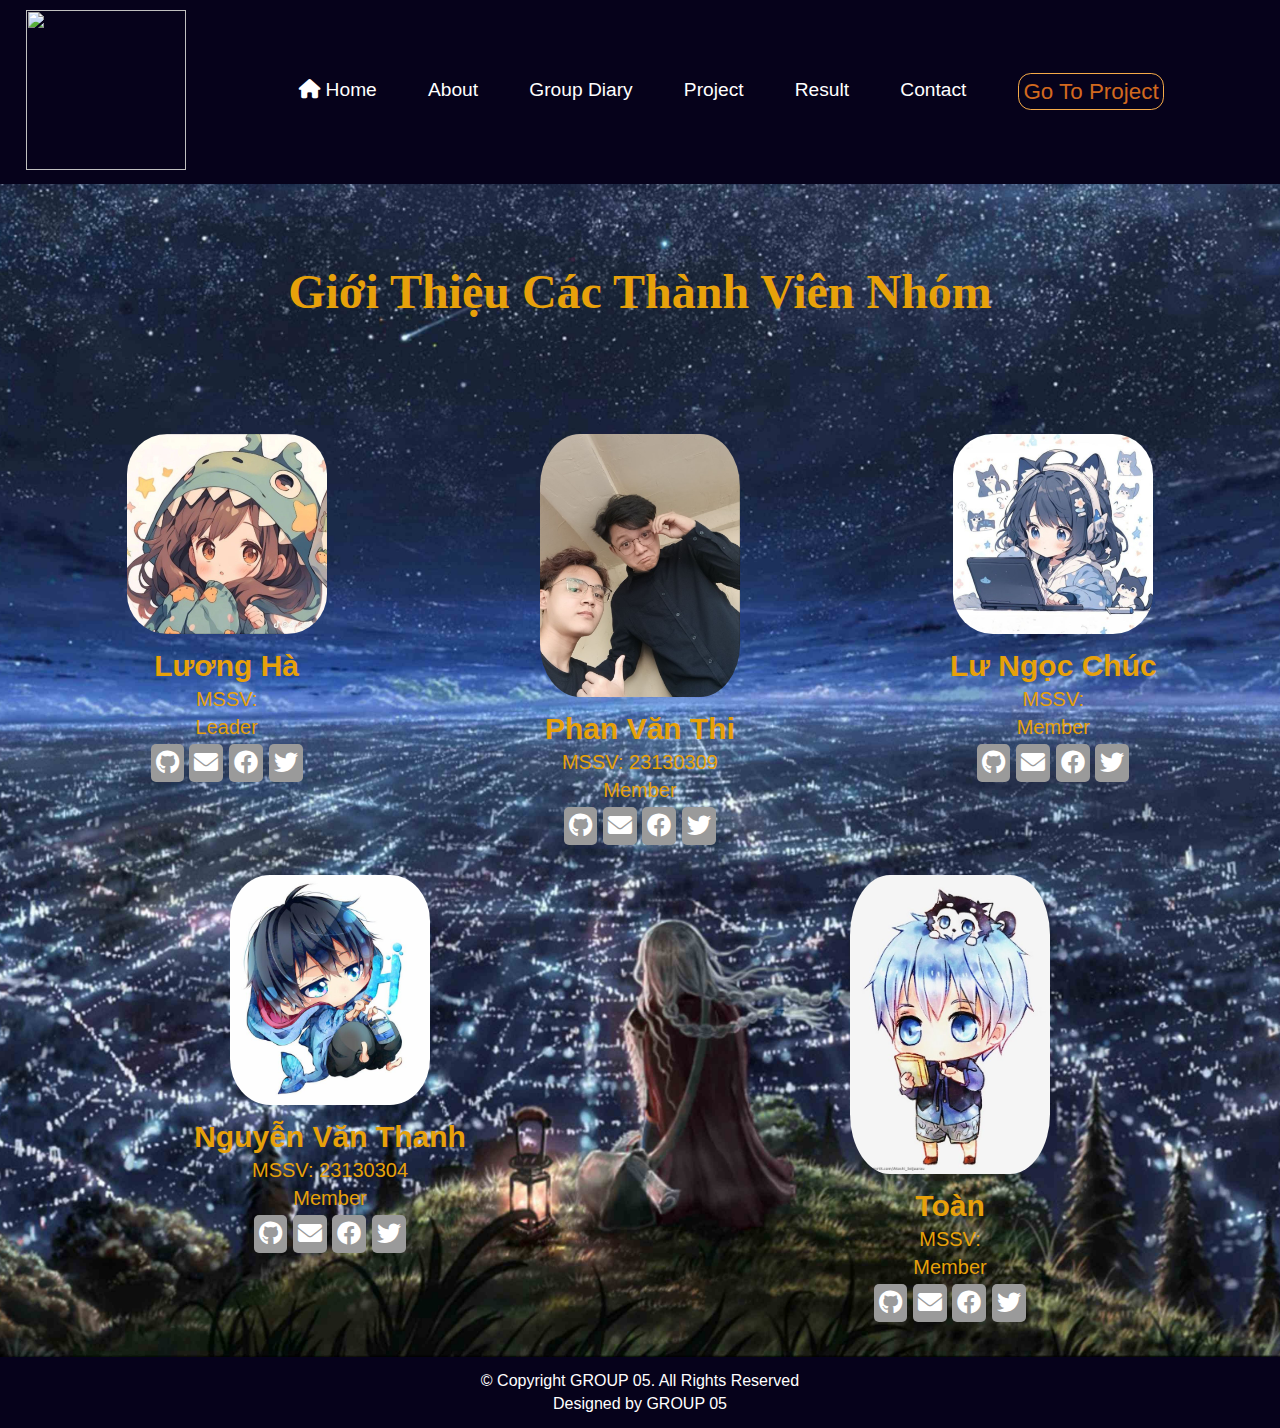
==== commit 74a94600: "Update about.html" ====
--- a/about.html
+++ b/about.html
@@ -66,7 +66,7 @@
                 </div>
                         <div class="member">
                     <img src="./img/avatar2.jpg" alt="Ảnh đại điện">
-                    <h2>nguyễn Văn Thanh</h5>
+                    <h2>Nguyễn Văn Thanh</h5>
                     <p>MSSV: 23130304</p>
                     <p>Member</p>
                     <button class="btn-tt"> <a href="https://thanh1298.github.io/website/" target="_blank"><i id="github" class="fa-brands fa-github"></i> </a> </button>
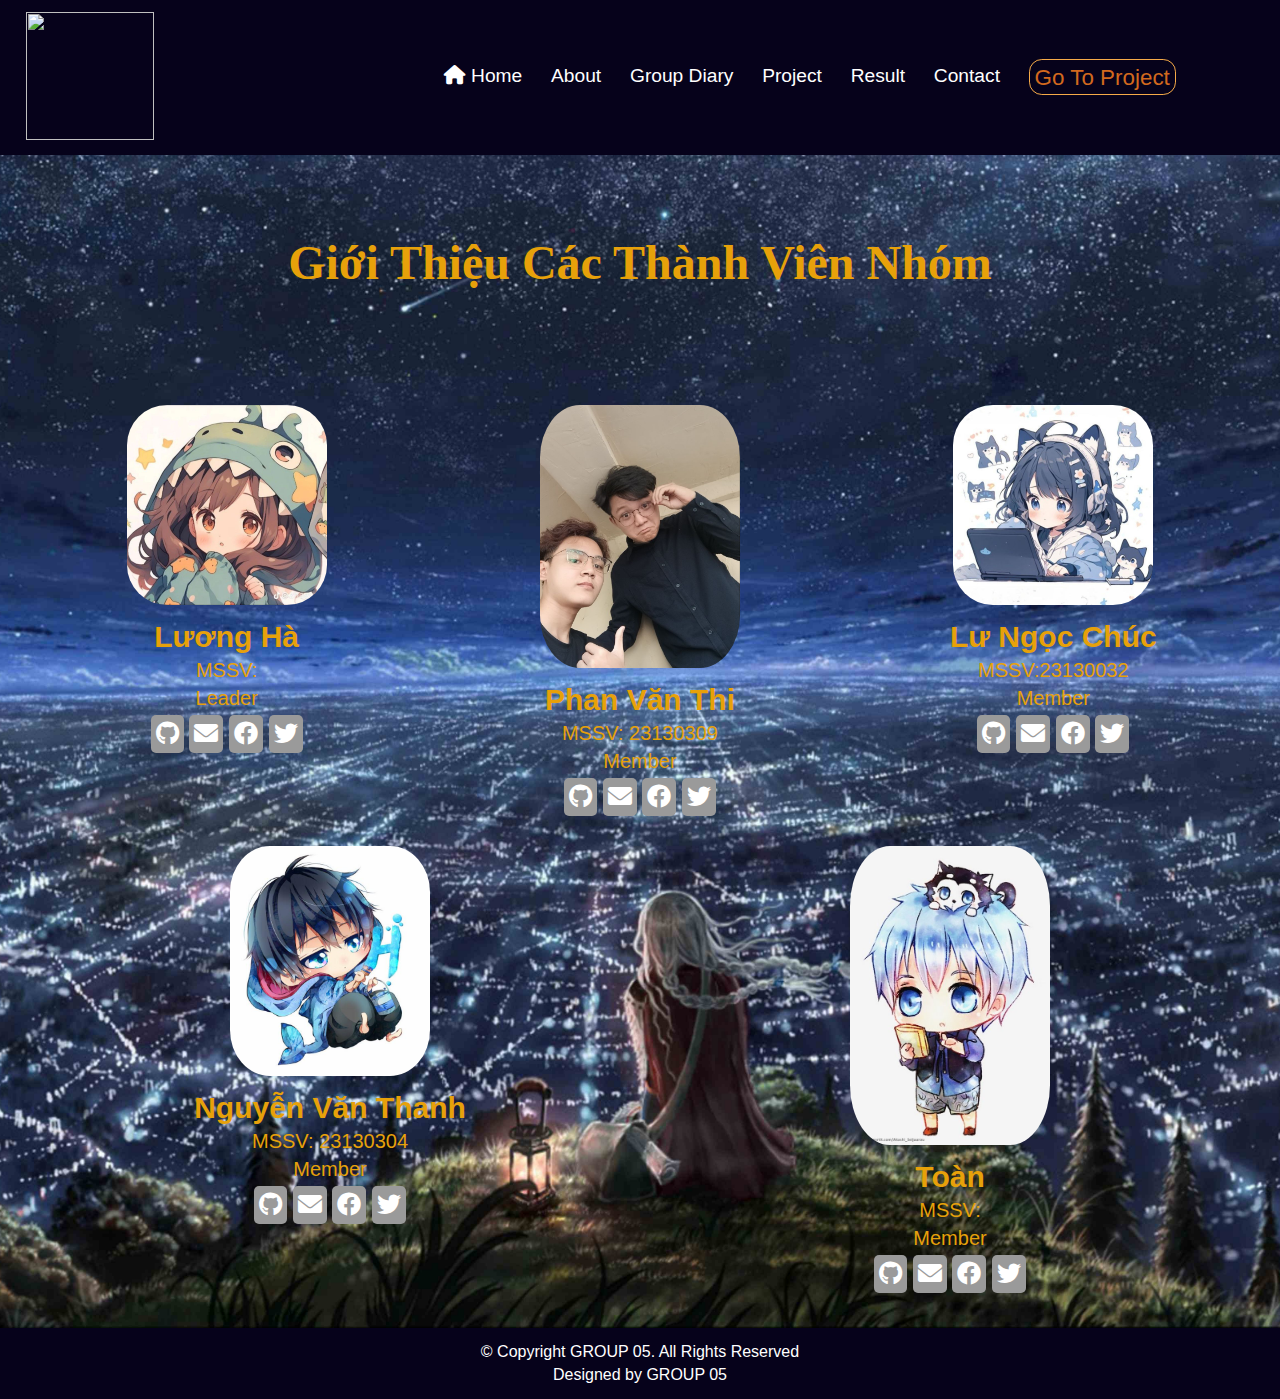
==== commit 2a19dba2: "Update about.html" ====
--- a/about.html
+++ b/about.html
@@ -57,9 +57,9 @@
                 <div class="member">
                     <img src="./img/avatar5jpg.jpg" alt="Ảnh đại điện">
                     <h2>Lư Ngọc Chúc</h5>
-                    <p>MSSV: </p>
+                    <p>MSSV:23130032 </p>
                     <p>Member</p>
-                    <button class="btn-tt"> <a href="" target="_blank"><i id="github" class="fa-brands fa-github"></i> </a> </button>
+                    <button class="btn-tt"> <a href="https://ngocchuc.github.io/MyWed/ " target="_blank"><i id="github" class="fa-brands fa-github"></i> </a> </button>
                     <button class="btn-tt"> <a href=""><i id="email" class="fa-solid fa-envelope"></i></a> </button>
                     <button class="btn-tt"> <a href=""><i id="facebook" class="fa-brands fa-facebook"></i></i></a> </button>
                     <button class="btn-tt"> <a href=""><i id="twitter" class="fa-brands fa-twitter"></i></a> </button>
--- a/style.css
+++ b/style.css
@@ -12,15 +12,13 @@
 }
 .content-home{
     text-align: center;
-    padding: 2.5rem;
+    padding: .5rem;
     margin: 0;
-    font-size: 2.5rem;
-    padding: 5rem;
+    font-size: 2rem;
 }
 .content-home h1, p{
     font-family: 'Franklin Gothic Medium', 'Arial Narrow', Arial, sans-serif;
 }
-
 
 
 ul {
@@ -33,7 +31,7 @@
     padding-bottom: 0;
 }
 li {
-    margin: 0 1.2rem; /* Khoảng cách giữa các mục */
+    margin: 0 0.5rem; /* Khoảng cách giữa các mục */
 
 }
 .navbar ul li a{
@@ -90,6 +88,7 @@
     align-items: center;
     z-index: 999;
     padding: 0;
+    height: 15vh;
 }
 #header {
     position: relative;
@@ -98,7 +97,7 @@
     background-color: #06021b;
 }
 .background-h {
-    min-height: 100vh;
+    height: 72vh;
     background: url('./img/background-h.jpg') no-repeat;
     background-size: cover;
     background-position: center;
@@ -107,11 +106,8 @@
 
 
 .logo img{
-    /* font-size: 2rem;
-    color: #fff;
-    font-weight: 700; */
-    width: 10rem;
-    height: 10rem;
+    width: 8rem;
+    height: 8rem;
     margin: 0 1rem;
     
 }
